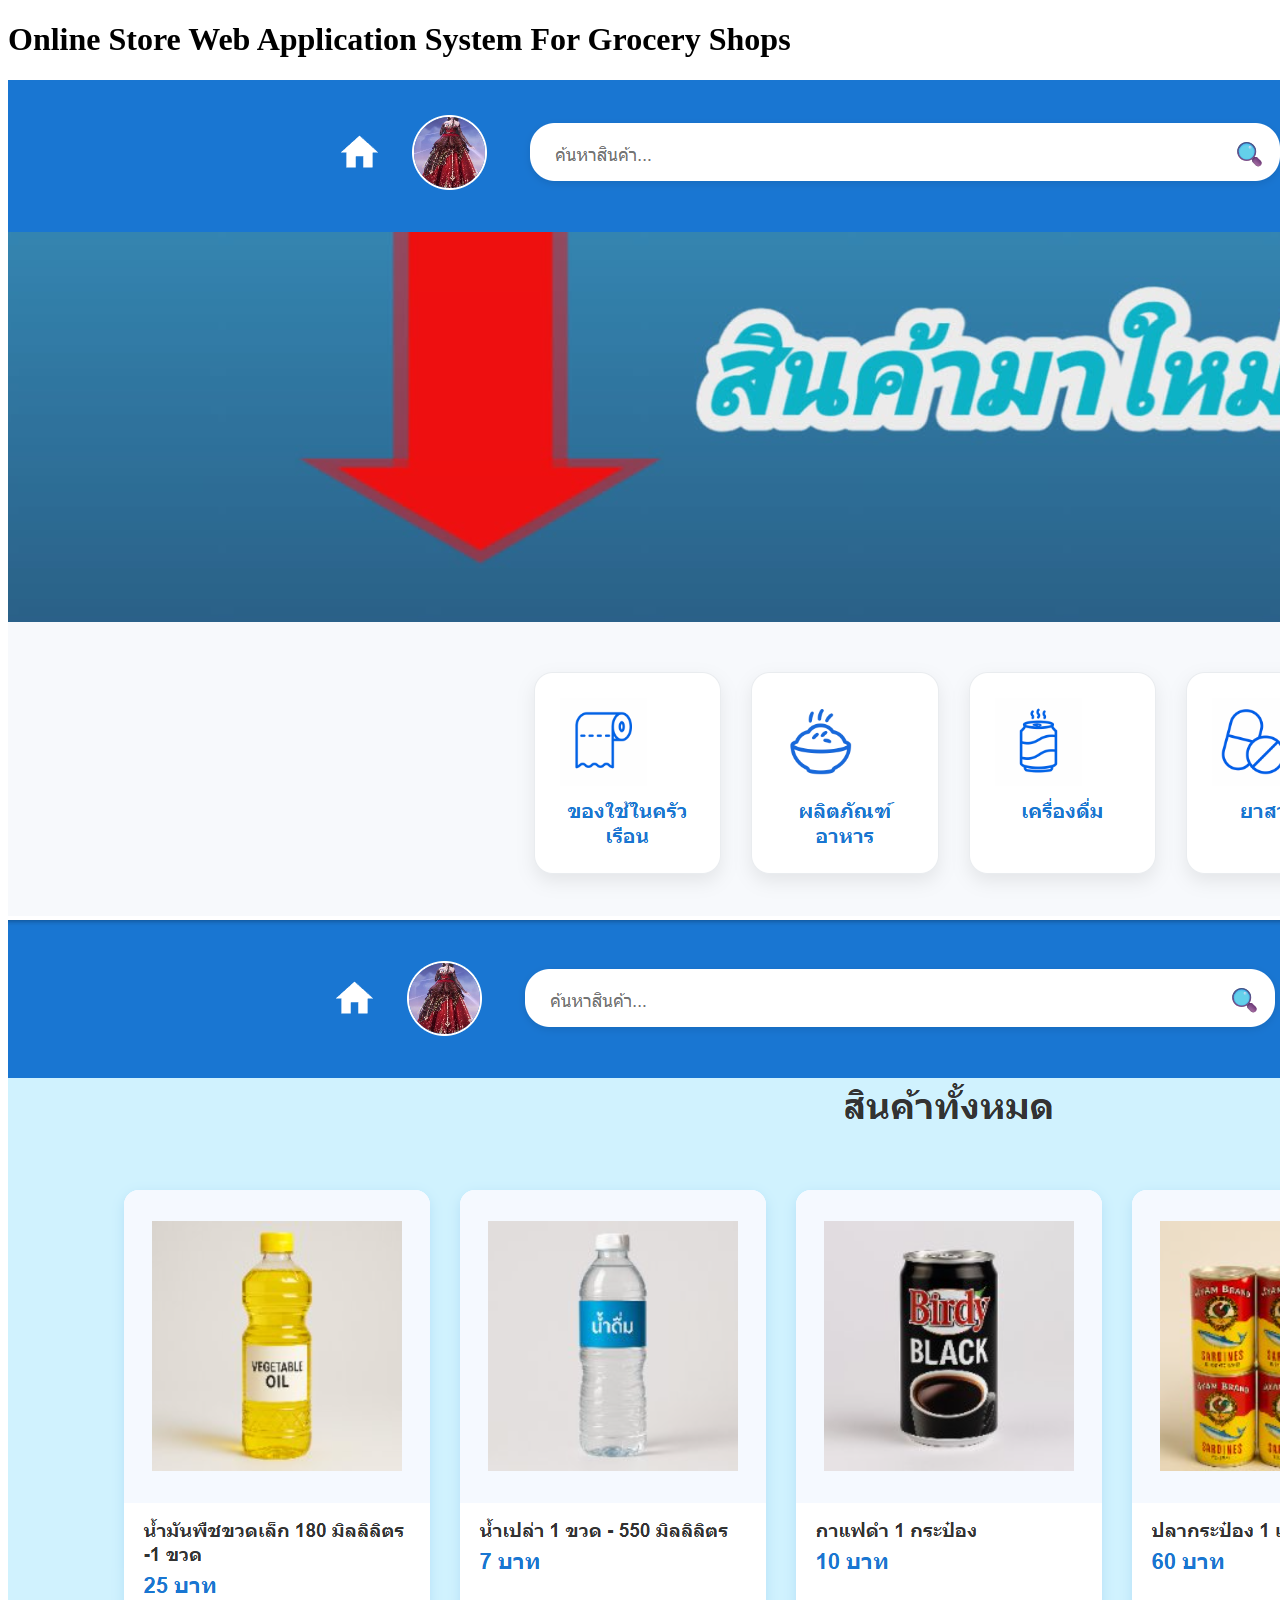
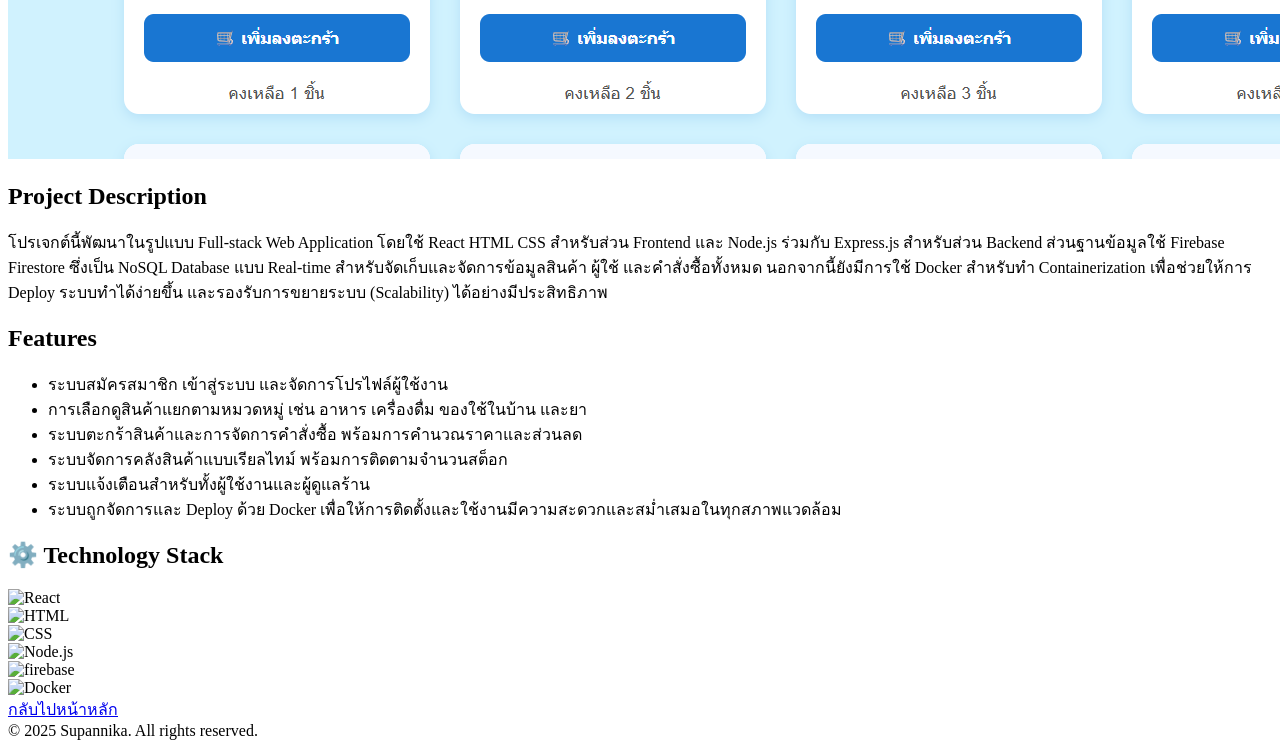
==== project-details.html @ 6dcb5ce2 "Update portfolio" ====
<!DOCTYPE html>
<html lang="th">
<head>
  <meta charset="UTF-8" />
  <meta name="viewport" content="width=device-width, initial-scale=1" />
  <title>Project Detail</title>
  <script src="https://cdn.tailwindcss.com"></script>
</head>
<body class="min-h-screen flex flex-col items-center p-4 bg-gray-900">

  <main class="max-w-4xl w-full bg-white rounded-xl shadow-lg p-6 md:p-10 mt-8 mb-8">
    <h1 class="text-2xl font-bold mb-6 text-center text-gray-900">Online Store Web Application System For Grocery Shops</h1>

    <img 
      src="images/projWeb2.png" 
      alt="ภาพตัวอย่างหน้าเว็บแอปฯร้านขายของชำ" 
      class="w-full max-w-md mx-auto rounded-lg shadow-md mb-6"
      loading="lazy"
    />
    <img 
      src="images/projWeb1.png" 
      alt="ภาพตัวอย่างหน้าเว็บแอปฯร้านขายของชำ" 
      class="w-full max-w-md mx-auto rounded-lg shadow-md mb-6"
      loading="lazy"
    />

    <section class="mb-6 text-gray-800 leading-relaxed">
      <h2 class="text-xl font-semibold mb-3">Project Description</h2>
      <p class="mt-3">
          โปรเจกต์นี้พัฒนาในรูปแบบ Full-stack Web Application โดยใช้ React HTML CSS สำหรับส่วน Frontend และ Node.js ร่วมกับ Express.js สำหรับส่วน Backend ส่วนฐานข้อมูลใช้ Firebase Firestore ซึ่งเป็น NoSQL Database แบบ Real-time สำหรับจัดเก็บและจัดการข้อมูลสินค้า ผู้ใช้ และคำสั่งซื้อทั้งหมด นอกจากนี้ยังมีการใช้ Docker สำหรับทำ Containerization เพื่อช่วยให้การ Deploy ระบบทำได้ง่ายขึ้น และรองรับการขยายระบบ (Scalability) ได้อย่างมีประสิทธิภาพ
      </p>
    </section>

    <section class="mb-6">
      <h2 class="text-xl font-semibold mb-3">Features</h2>
      <ul class="list-disc list-inside text-gray-700 space-y-1">
        <li>ระบบสมัครสมาชิก เข้าสู่ระบบ และจัดการโปรไฟล์ผู้ใช้งาน</li>
        <li>การเลือกดูสินค้าแยกตามหมวดหมู่ เช่น อาหาร เครื่องดื่ม ของใช้ในบ้าน และยา</li>
        <li>ระบบตะกร้าสินค้าและการจัดการคำสั่งซื้อ พร้อมการคำนวณราคาและส่วนลด</li>
        <li>ระบบจัดการคลังสินค้าแบบเรียลไทม์ พร้อมการติดตามจำนวนสต็อก</li>
        <li>ระบบแจ้งเตือนสำหรับทั้งผู้ใช้งานและผู้ดูแลร้าน</li>
        <li>ระบบถูกจัดการและ Deploy ด้วย Docker เพื่อให้การติดตั้งและใช้งานมีความสะดวกและสม่ำเสมอในทุกสภาพแวดล้อม</li>
      </ul>
    </section>

    <section class="mb-6">
     <h2 class="text-xl font-semibold mb-3 flex justify-center items-center gap-2">
     <span>⚙️</span>
     Technology Stack
     </h2>
     <div class="flex justify-center flex-wrap gap-4 text-blue-700">
          <div class="flex items-center gap-1 border border-blue-300 rounded-full px-3 py-1 shadow-sm">
               <span class="text-green-500">
                    <img src="https://img.icons8.com/?size=100&id=NfbyHexzVEDk&format=png&color=000000" alt="React">
               </span>
          </div>
          <div class="flex items-center gap-1 border border-blue-300 rounded-full px-3 py-1 shadow-sm">
               <span class="text-green-500">
                    <img src="https://img.icons8.com/?size=100&id=20909&format=png&color=000000" alt="HTML">
               </span>
          </div>
          <div class="flex items-center gap-1 border border-blue-300 rounded-full px-3 py-1 shadow-sm">
               <span class="text-green-500">
                    <img src="https://img.icons8.com/?size=100&id=21278&format=png&color=000000" alt="CSS">
               </span>
          </div>
          <div class="flex items-center gap-1 border border-blue-300 rounded-full px-3 py-1 shadow-sm">
               <span class="text-green-500">
                    <img src="https://img.icons8.com/?size=100&id=54087&format=png&color=000000" alt="Node.js">
               </span>
          </div>
          <div class="flex items-center gap-1 border border-blue-300 rounded-full px-3 py-1 shadow-sm">
               <span class="text-green-500">
                    <img src="https://img.icons8.com/?size=100&id=87330&format=png&color=000000" alt="firebase">
               </span>
          </div>
          <div class="flex items-center gap-1 border border-blue-300 rounded-full px-3 py-1 shadow-sm">
               <span class="text-green-500">
                    <img src="https://img.icons8.com/?size=100&id=cdYUlRaag9G9&format=png&color=000000" alt="Docker">
               </span>
          </div>
     </div>
     </section>

    <div class="text-center">
      <a href="https://missisa.github.io/about-supannika/" target="_blank" rel="noopener noreferrer" 
         class="inline-block bg-blue-600 text-white font-semibold px-8 py-3 rounded-full shadow hover:bg-blue-700 transition">
        กลับไปหน้าหลัก
      </a>
    </div>

  </main>

  <footer class="text-center text-gray-500 mb-4">
    © 2025 Supannika. All rights reserved.
  </footer>

</body>
</html>
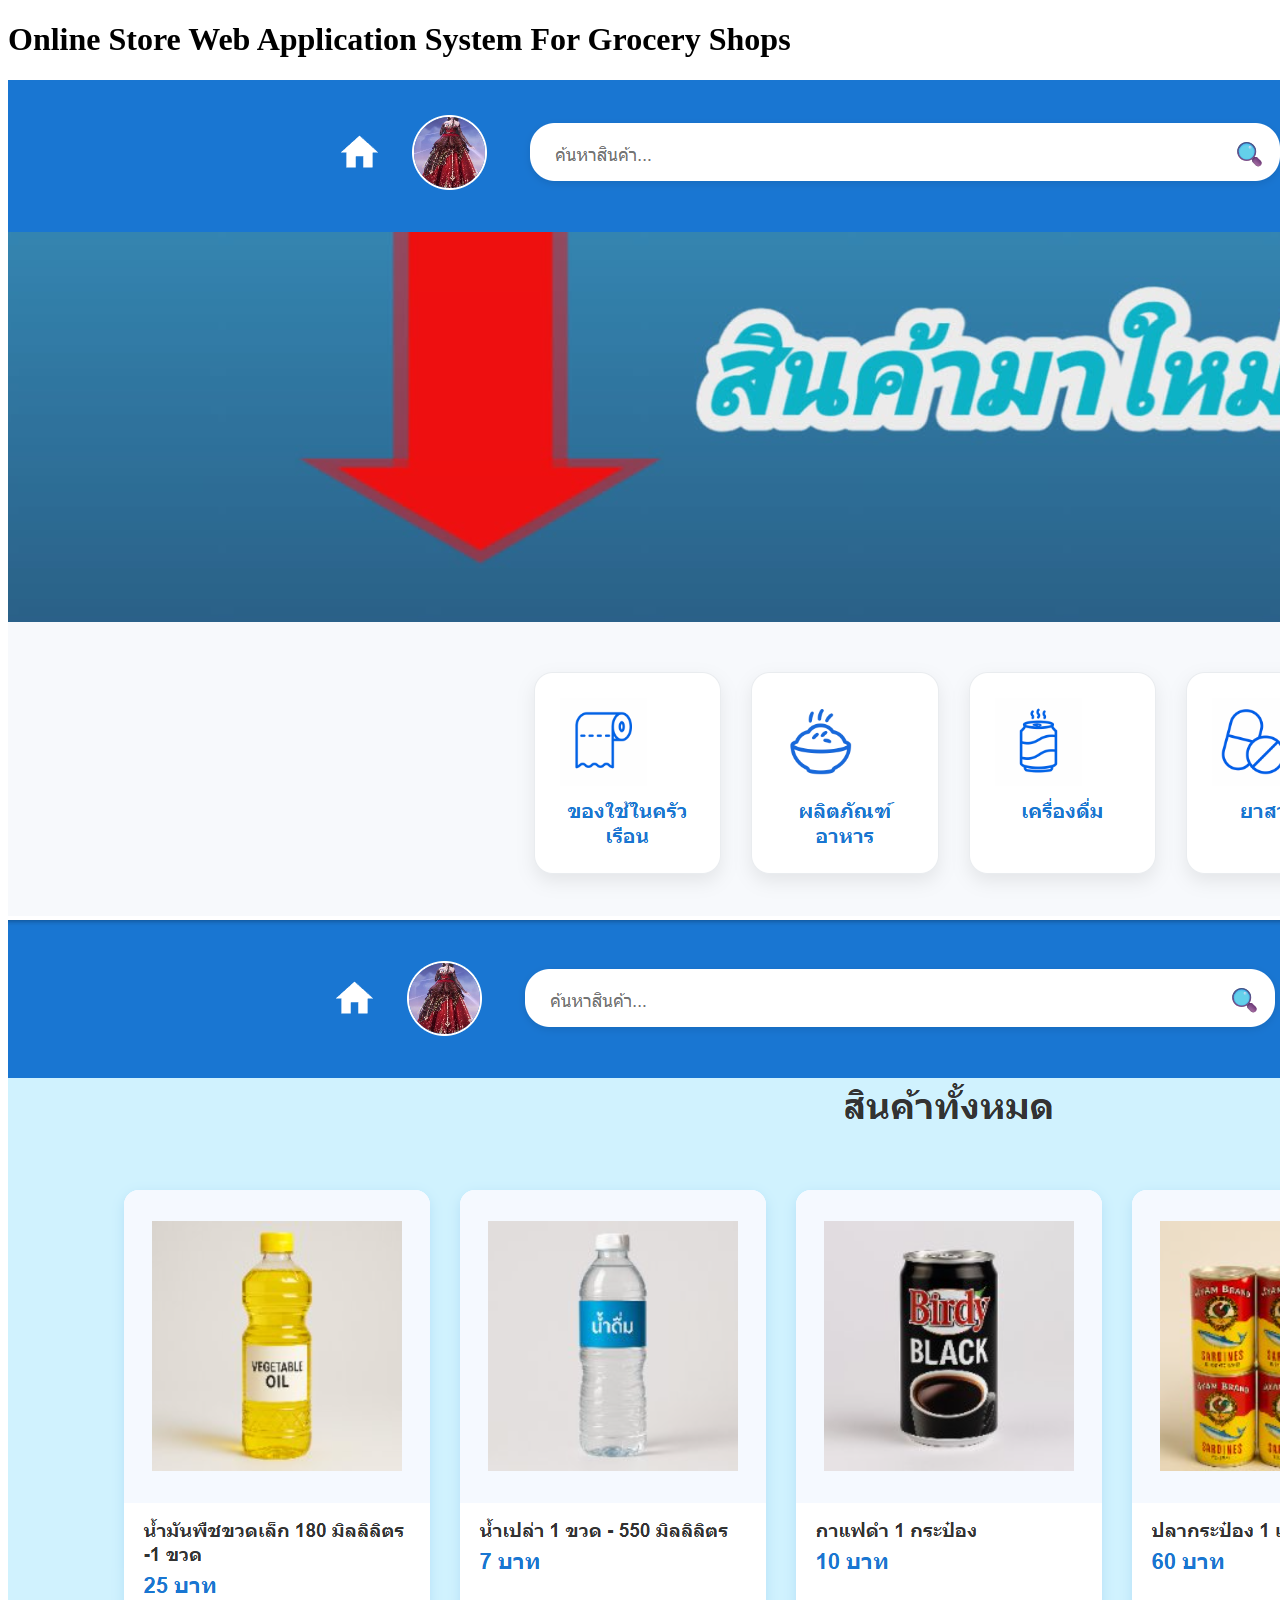
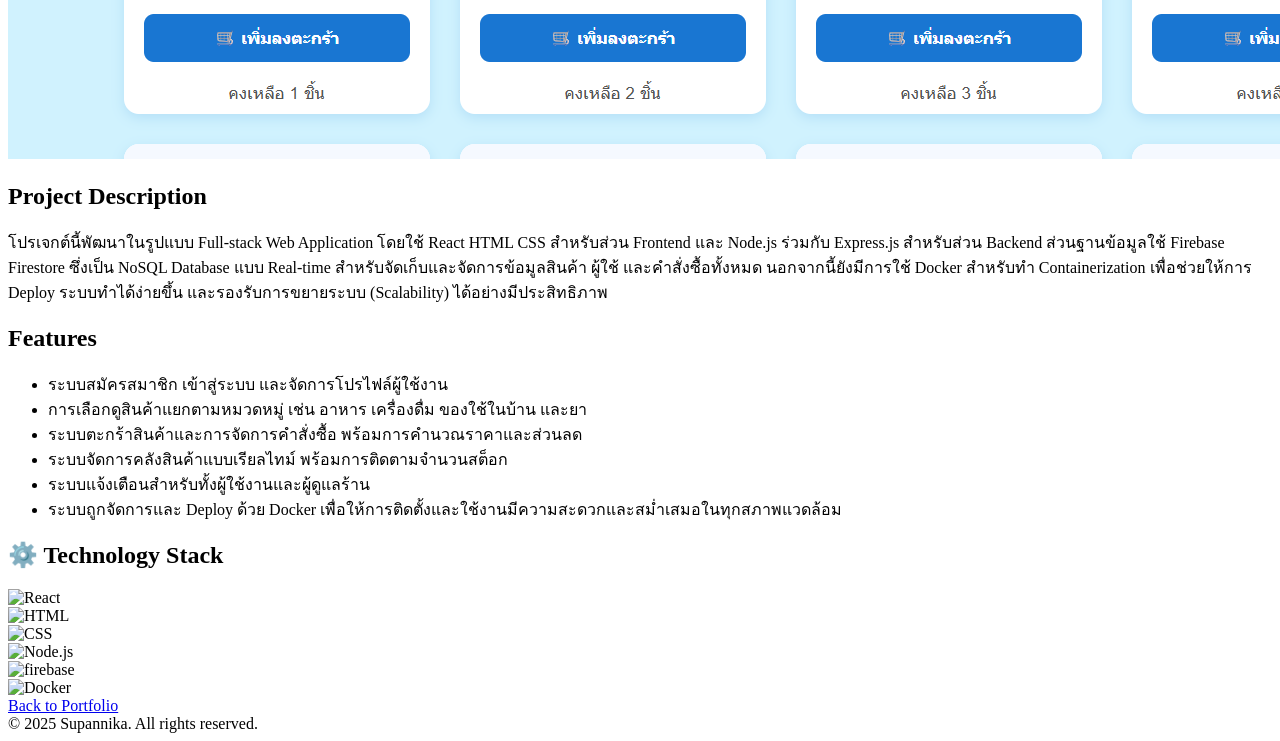
==== commit e4cf0408: "update download resume button" ====
--- a/project-details.html
+++ b/project-details.html
@@ -83,9 +83,9 @@
      </section>
 
     <div class="text-center">
-      <a href="https://missisa.github.io/about-supannika/" target="_blank" rel="noopener noreferrer" 
+      <a href="https://missisa.github.io/about-supannika-kha/" target="_blank" rel="noopener noreferrer" 
          class="inline-block bg-blue-600 text-white font-semibold px-8 py-3 rounded-full shadow hover:bg-blue-700 transition">
-        กลับไปหน้าหลัก
+        Back to Portfolio
       </a>
     </div>
 
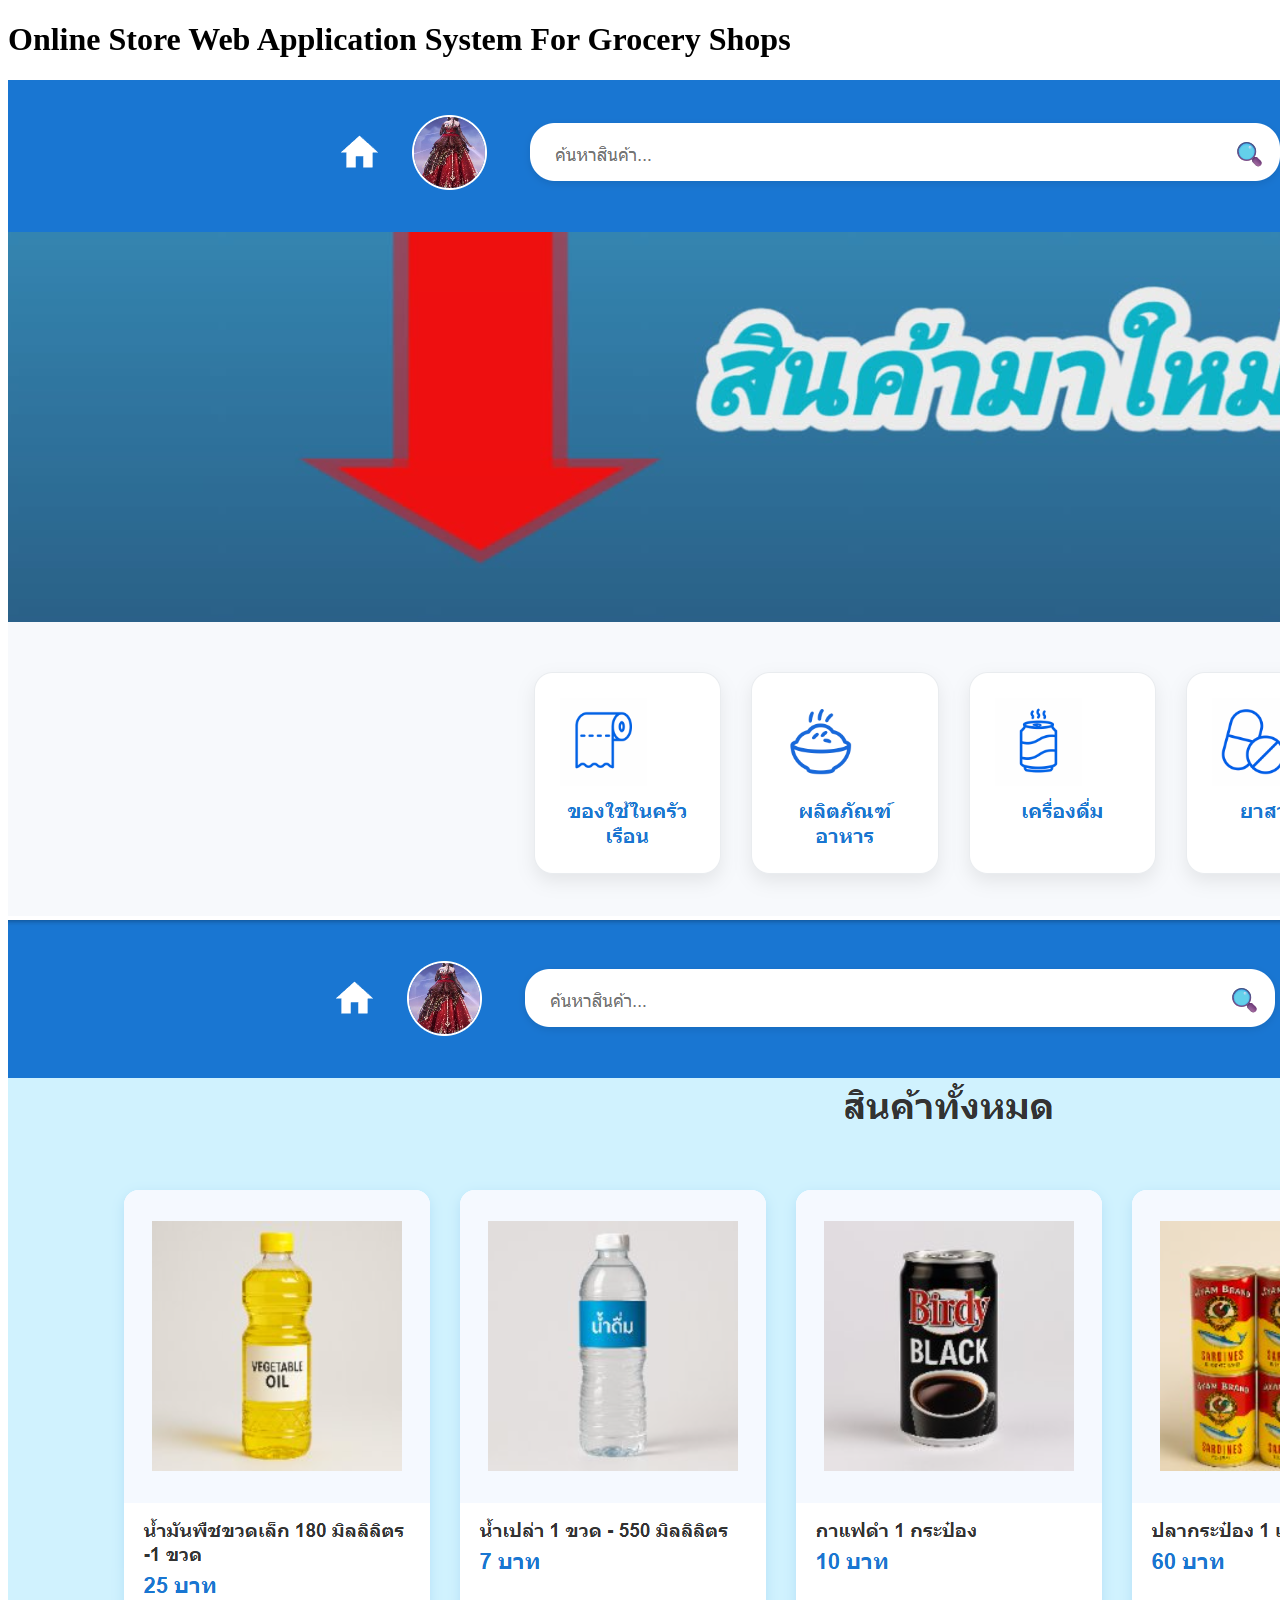
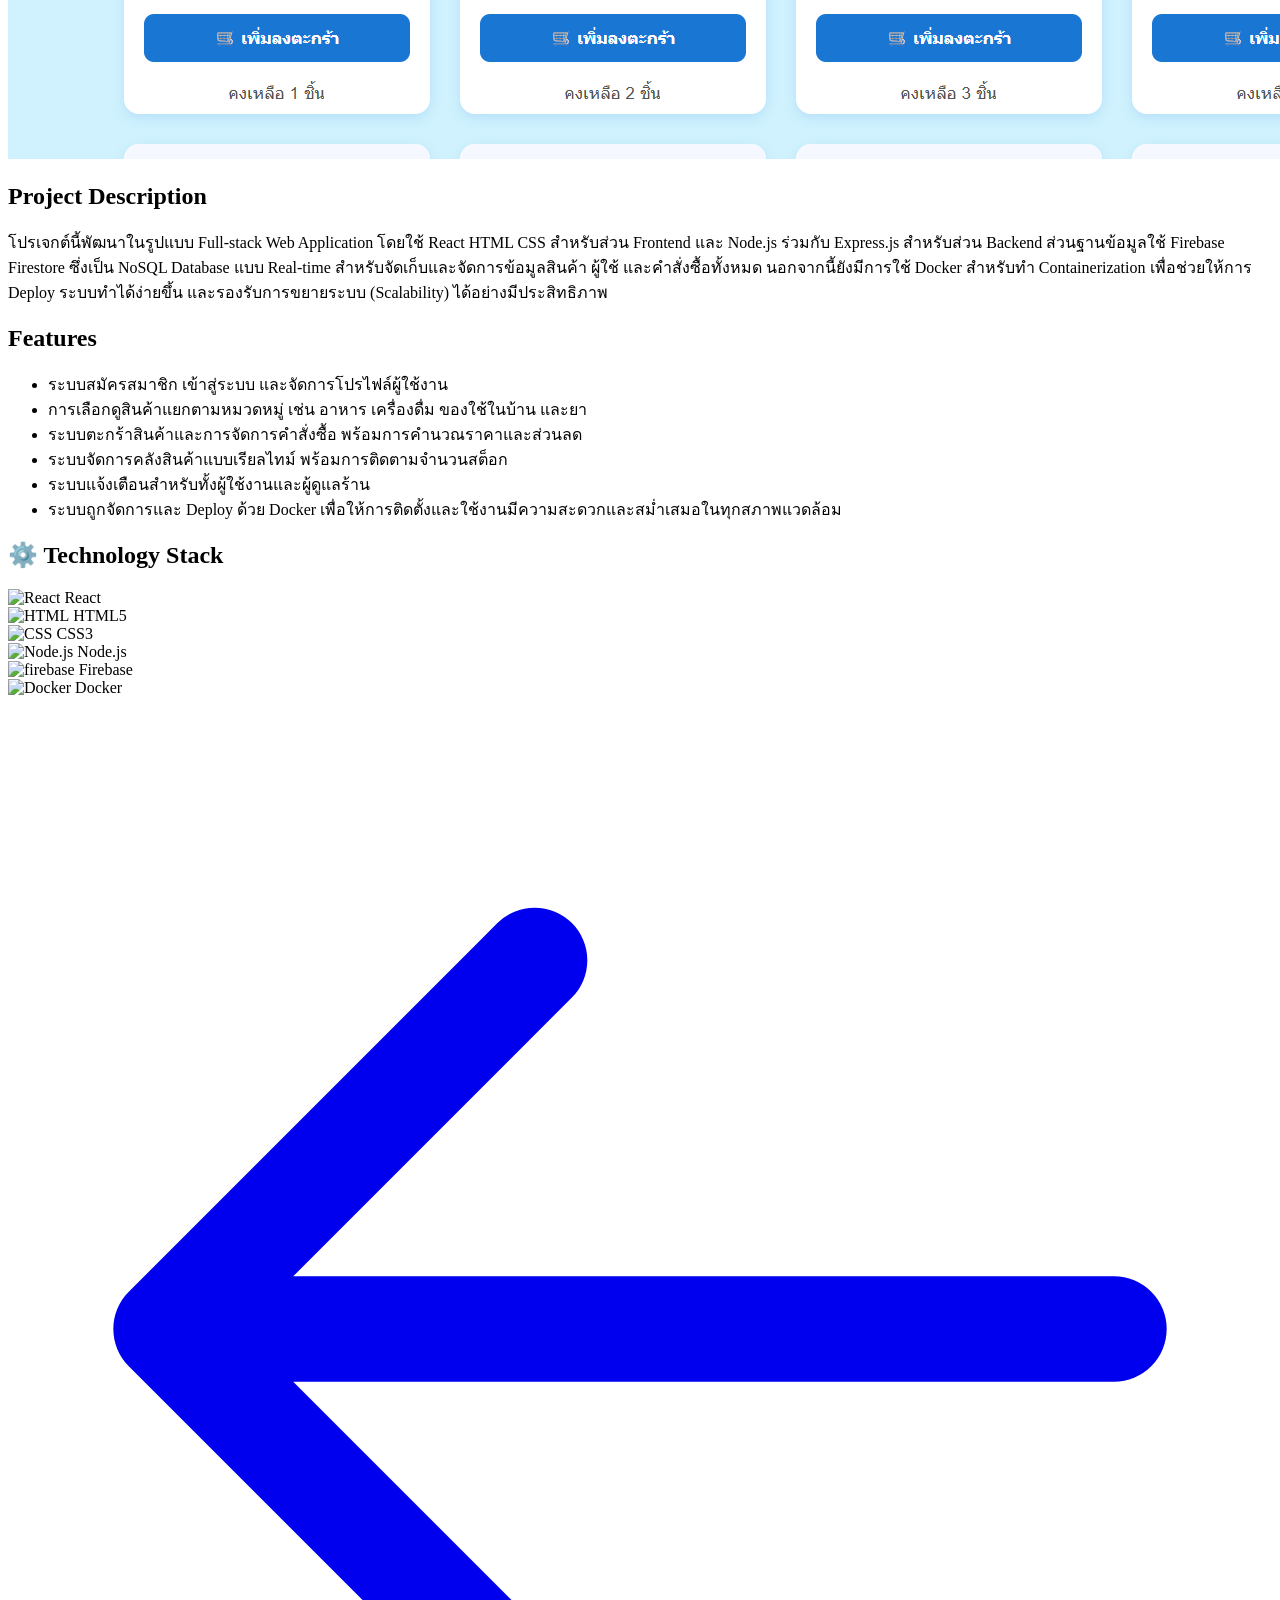
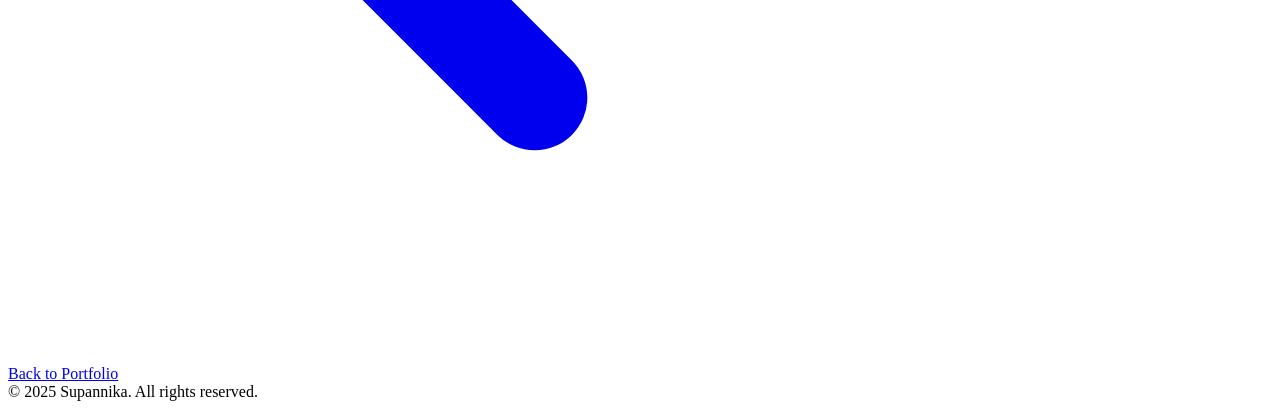
==== commit 9f52396e: "new version web add UX" ====
--- a/project-details.html
+++ b/project-details.html
@@ -3,37 +3,38 @@
 <head>
   <meta charset="UTF-8" />
   <meta name="viewport" content="width=device-width, initial-scale=1" />
-  <title>Project Detail</title>
+  <title>Project Detail - Supannika</title>
   <script src="https://cdn.tailwindcss.com"></script>
+  <style>
+    .reveal { animation: fadeUp 0.8s ease-out forwards; }
+    @keyframes fadeUp { from { opacity: 0; transform: translateY(30px); } to { opacity: 1; transform: translateY(0); } }
+    ::-webkit-scrollbar { width: 8px; }
+    ::-webkit-scrollbar-track { background: #1e202c; }
+    ::-webkit-scrollbar-thumb { background: #3b82f6; border-radius: 4px; }
+  </style>
 </head>
-<body class="min-h-screen flex flex-col items-center p-4 bg-gray-900">
+<body class="min-h-screen flex flex-col items-center p-4 bg-gray-900 text-white overflow-x-hidden">
 
-  <main class="max-w-4xl w-full bg-white rounded-xl shadow-lg p-6 md:p-10 mt-8 mb-8">
-    <h1 class="text-2xl font-bold mb-6 text-center text-gray-900">Online Store Web Application System For Grocery Shops</h1>
+  <main class="reveal max-w-4xl w-full bg-[#1e202c] border border-gray-800 rounded-2xl shadow-[0_10px_30px_rgba(59,130,246,0.15)] p-6 md:p-10 mt-8 mb-8">
+    <h1 class="text-2xl md:text-3xl font-bold mb-8 text-center text-transparent bg-clip-text bg-gradient-to-r from-blue-400 to-purple-500">
+      Online Store Web Application System For Grocery Shops
+    </h1>
 
-    <img 
-      src="images/projWeb2.png" 
-      alt="ภาพตัวอย่างหน้าเว็บแอปฯร้านขายของชำ" 
-      class="w-full max-w-md mx-auto rounded-lg shadow-md mb-6"
-      loading="lazy"
-    />
-    <img 
-      src="images/projWeb1.png" 
-      alt="ภาพตัวอย่างหน้าเว็บแอปฯร้านขายของชำ" 
-      class="w-full max-w-md mx-auto rounded-lg shadow-md mb-6"
-      loading="lazy"
-    />
+    <div class="grid grid-cols-1 md:grid-cols-2 gap-6 mb-8">
+      <img src="images/projWeb2.png" alt="ภาพตัวอย่างหน้าเว็บแอปฯร้านขายของชำ" class="w-full rounded-xl border border-gray-700 shadow-lg hover:scale-105 transition-transform duration-300" loading="lazy" />
+      <img src="images/projWeb1.png" alt="ภาพตัวอย่างหน้าเว็บแอปฯร้านขายของชำ" class="w-full rounded-xl border border-gray-700 shadow-lg hover:scale-105 transition-transform duration-300" loading="lazy" />
+    </div>
 
-    <section class="mb-6 text-gray-800 leading-relaxed">
-      <h2 class="text-xl font-semibold mb-3">Project Description</h2>
+    <section class="mb-8 text-gray-300 leading-relaxed bg-gray-800/50 p-6 rounded-xl border border-gray-700">
+      <h2 class="text-xl font-bold mb-3 text-blue-400">Project Description</h2>
       <p class="mt-3">
           โปรเจกต์นี้พัฒนาในรูปแบบ Full-stack Web Application โดยใช้ React HTML CSS สำหรับส่วน Frontend และ Node.js ร่วมกับ Express.js สำหรับส่วน Backend ส่วนฐานข้อมูลใช้ Firebase Firestore ซึ่งเป็น NoSQL Database แบบ Real-time สำหรับจัดเก็บและจัดการข้อมูลสินค้า ผู้ใช้ และคำสั่งซื้อทั้งหมด นอกจากนี้ยังมีการใช้ Docker สำหรับทำ Containerization เพื่อช่วยให้การ Deploy ระบบทำได้ง่ายขึ้น และรองรับการขยายระบบ (Scalability) ได้อย่างมีประสิทธิภาพ
       </p>
     </section>
 
-    <section class="mb-6">
-      <h2 class="text-xl font-semibold mb-3">Features</h2>
-      <ul class="list-disc list-inside text-gray-700 space-y-1">
+    <section class="mb-8">
+      <h2 class="text-xl font-bold mb-4 text-blue-400">Features</h2>
+      <ul class="list-disc pl-6 text-gray-300 space-y-2">
         <li>ระบบสมัครสมาชิก เข้าสู่ระบบ และจัดการโปรไฟล์ผู้ใช้งาน</li>
         <li>การเลือกดูสินค้าแยกตามหมวดหมู่ เช่น อาหาร เครื่องดื่ม ของใช้ในบ้าน และยา</li>
         <li>ระบบตะกร้าสินค้าและการจัดการคำสั่งซื้อ พร้อมการคำนวณราคาและส่วนลด</li>
@@ -43,57 +44,46 @@
       </ul>
     </section>
 
-    <section class="mb-6">
-     <h2 class="text-xl font-semibold mb-3 flex justify-center items-center gap-2">
-     <span>⚙️</span>
-     Technology Stack
+    <section class="mb-10">
+     <h2 class="text-xl font-bold mb-5 flex justify-center items-center gap-2 text-purple-400">
+     <span>⚙️</span> Technology Stack
      </h2>
-     <div class="flex justify-center flex-wrap gap-4 text-blue-700">
-          <div class="flex items-center gap-1 border border-blue-300 rounded-full px-3 py-1 shadow-sm">
-               <span class="text-green-500">
-                    <img src="https://img.icons8.com/?size=100&id=NfbyHexzVEDk&format=png&color=000000" alt="React">
-               </span>
+     <div class="flex justify-center flex-wrap gap-4">
+          <div class="flex items-center gap-2 bg-blue-900/30 border border-blue-500/30 rounded-full px-4 py-2 hover:bg-blue-800/50 transition">
+               <img src="https://img.icons8.com/?size=30&id=NfbyHexzVEDk&format=png" alt="React"> <span class="text-blue-300 font-semibold">React</span>
           </div>
-          <div class="flex items-center gap-1 border border-blue-300 rounded-full px-3 py-1 shadow-sm">
-               <span class="text-green-500">
-                    <img src="https://img.icons8.com/?size=100&id=20909&format=png&color=000000" alt="HTML">
-               </span>
+          <div class="flex items-center gap-2 bg-orange-900/30 border border-orange-500/30 rounded-full px-4 py-2 hover:bg-orange-800/50 transition">
+               <img src="https://img.icons8.com/?size=30&id=20909&format=png" alt="HTML"> <span class="text-orange-300 font-semibold">HTML5</span>
           </div>
-          <div class="flex items-center gap-1 border border-blue-300 rounded-full px-3 py-1 shadow-sm">
-               <span class="text-green-500">
-                    <img src="https://img.icons8.com/?size=100&id=21278&format=png&color=000000" alt="CSS">
-               </span>
+          <div class="flex items-center gap-2 bg-blue-900/30 border border-blue-500/30 rounded-full px-4 py-2 hover:bg-blue-800/50 transition">
+               <img src="https://img.icons8.com/?size=30&id=21278&format=png" alt="CSS"> <span class="text-blue-300 font-semibold">CSS3</span>
           </div>
-          <div class="flex items-center gap-1 border border-blue-300 rounded-full px-3 py-1 shadow-sm">
-               <span class="text-green-500">
-                    <img src="https://img.icons8.com/?size=100&id=54087&format=png&color=000000" alt="Node.js">
-               </span>
+          <div class="flex items-center gap-2 bg-green-900/30 border border-green-500/30 rounded-full px-4 py-2 hover:bg-green-800/50 transition">
+               <img src="https://img.icons8.com/?size=30&id=54087&format=png" alt="Node.js"> <span class="text-green-300 font-semibold">Node.js</span>
           </div>
-          <div class="flex items-center gap-1 border border-blue-300 rounded-full px-3 py-1 shadow-sm">
-               <span class="text-green-500">
-                    <img src="https://img.icons8.com/?size=100&id=87330&format=png&color=000000" alt="firebase">
-               </span>
+          <div class="flex items-center gap-2 bg-yellow-900/30 border border-yellow-500/30 rounded-full px-4 py-2 hover:bg-yellow-800/50 transition">
+               <img src="https://img.icons8.com/?size=30&id=87330&format=png" alt="firebase"> <span class="text-yellow-300 font-semibold">Firebase</span>
           </div>
-          <div class="flex items-center gap-1 border border-blue-300 rounded-full px-3 py-1 shadow-sm">
-               <span class="text-green-500">
-                    <img src="https://img.icons8.com/?size=100&id=cdYUlRaag9G9&format=png&color=000000" alt="Docker">
-               </span>
+          <div class="flex items-center gap-2 bg-sky-900/30 border border-sky-500/30 rounded-full px-4 py-2 hover:bg-sky-800/50 transition">
+               <img src="https://img.icons8.com/?size=30&id=cdYUlRaag9G9&format=png" alt="Docker"> <span class="text-sky-300 font-semibold">Docker</span>
           </div>
      </div>
      </section>
 
     <div class="text-center">
-      <a href="https://missisa.github.io/about-supannika-kha/" target="_blank" rel="noopener noreferrer" 
-         class="inline-block bg-blue-600 text-white font-semibold px-8 py-3 rounded-full shadow hover:bg-blue-700 transition">
+      <a href="index.html" class="inline-flex items-center gap-2 border-2 border-blue-500 text-blue-400 hover:bg-blue-500 hover:text-white px-8 py-3 rounded-full transition-all duration-300 shadow-[0_0_15px_rgba(59,130,246,0.3)] hover:shadow-[0_0_20px_rgba(59,130,246,0.6)] font-semibold hover:-translate-y-1">
+        <svg xmlns="http://www.w3.org/2000/svg" class="h-5 w-5" fill="none" viewBox="0 0 24 24" stroke="currentColor">
+          <path stroke-linecap="round" stroke-linejoin="round" stroke-width="2" d="M10 19l-7-7m0 0l7-7m-7 7h18" />
+        </svg>
         Back to Portfolio
       </a>
     </div>
 
   </main>
 
-  <footer class="text-center text-gray-500 mb-4">
-    © 2025 Supannika. All rights reserved.
+  <footer class="text-center text-gray-500 mb-4 text-sm">
+    &copy; 2025 Supannika. All rights reserved.
   </footer>
 
 </body>
-</html>
+</html>
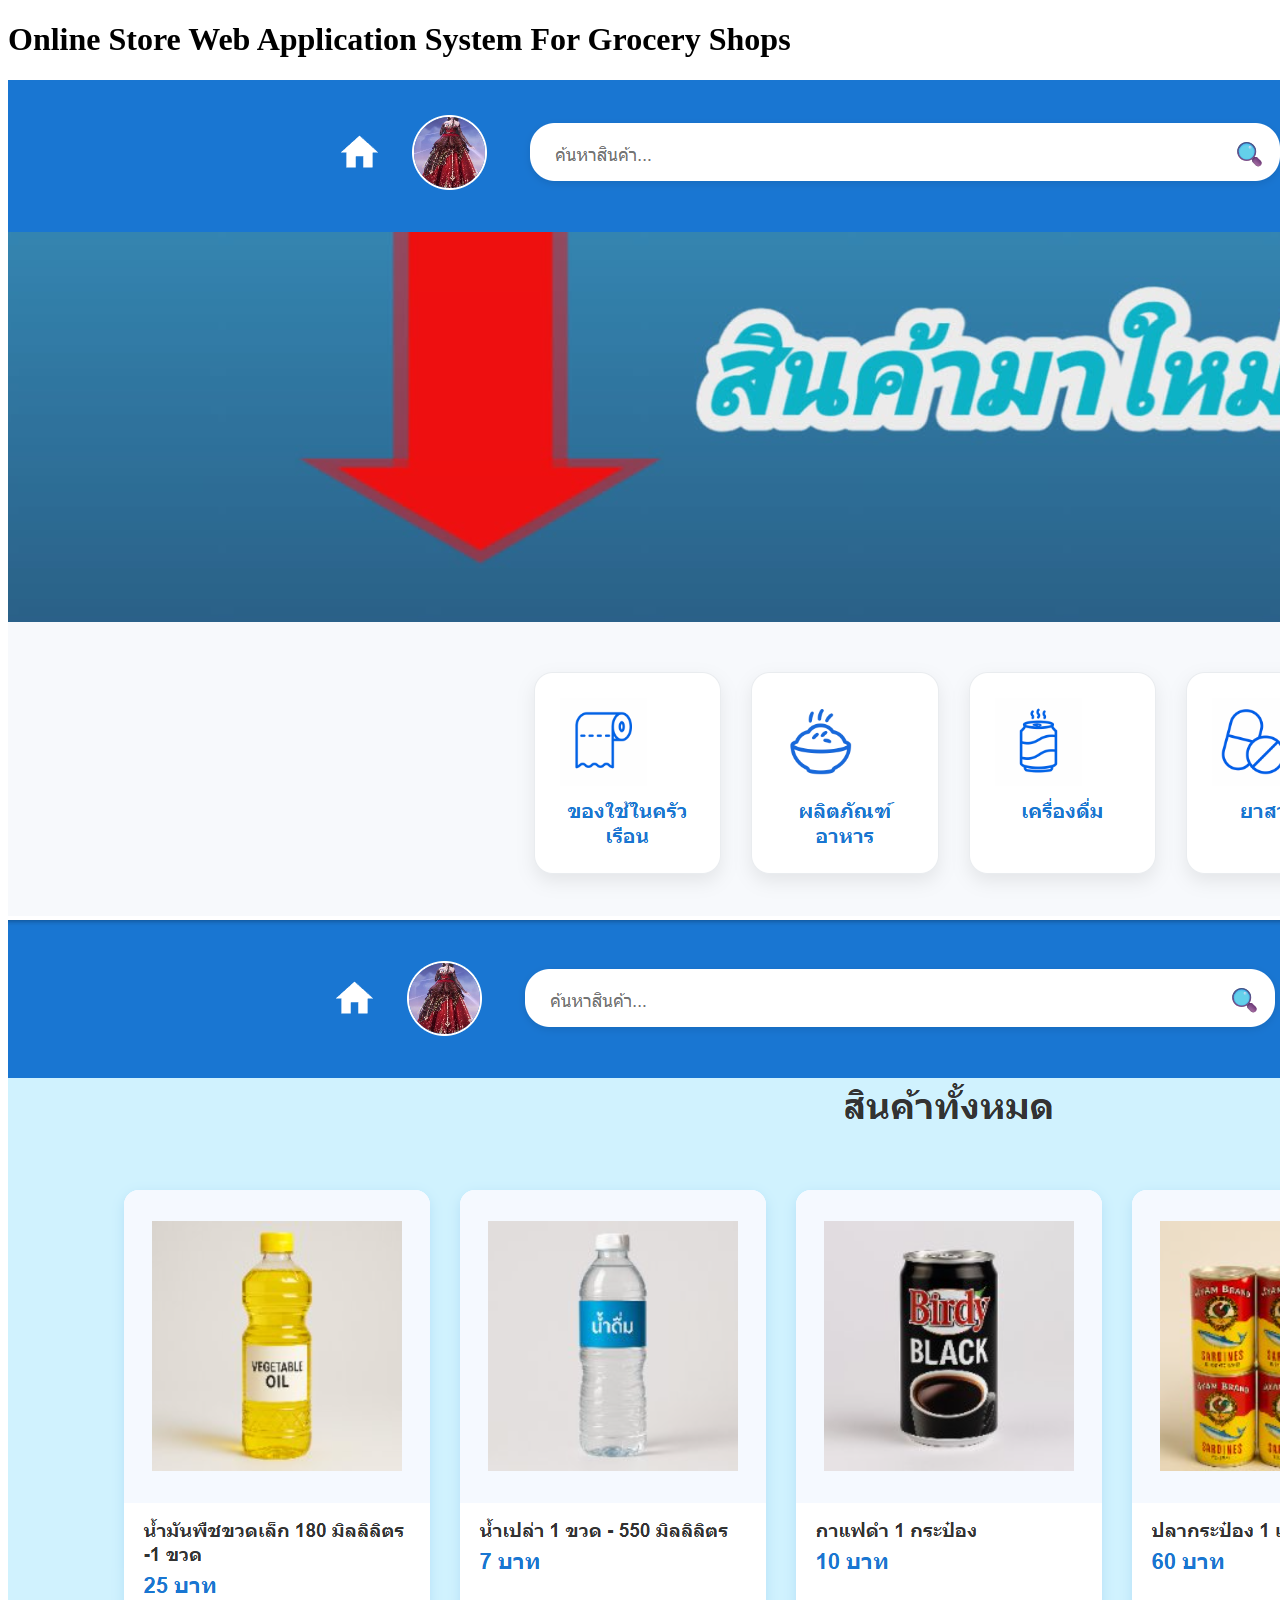
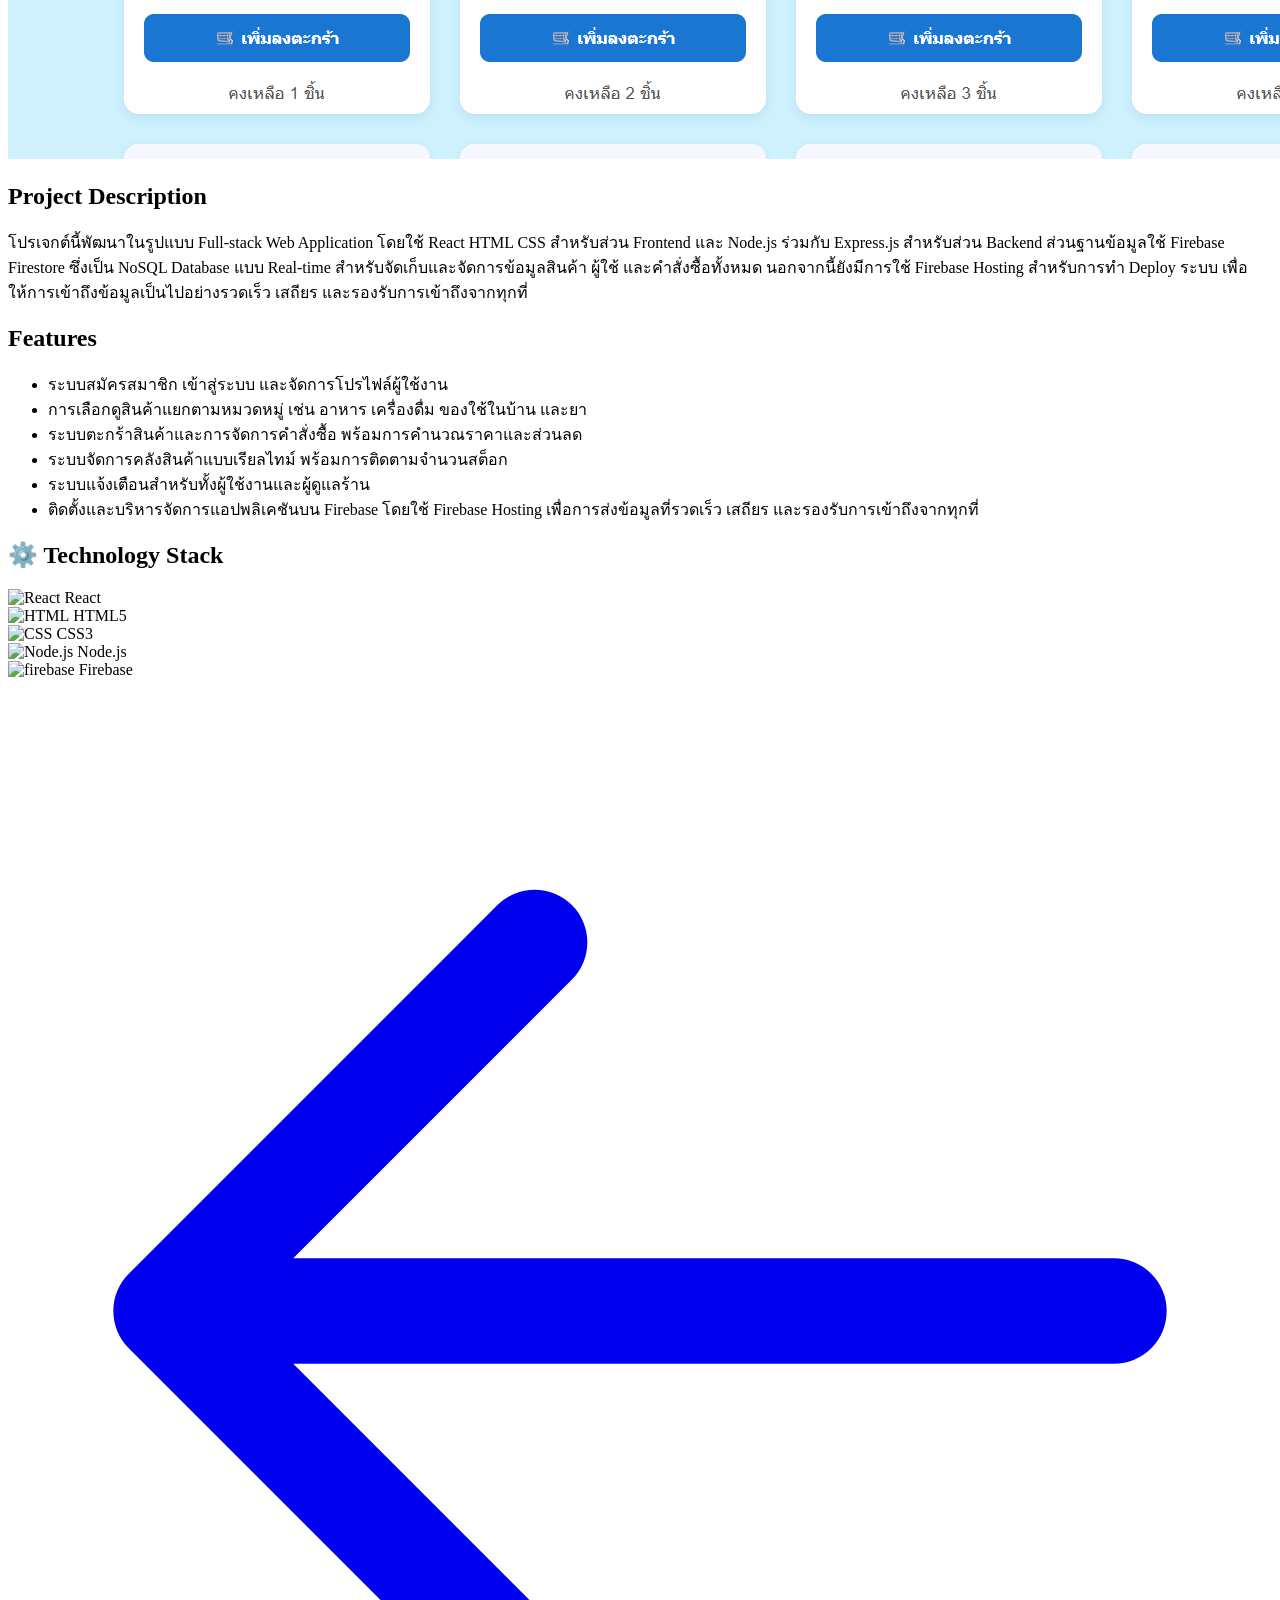
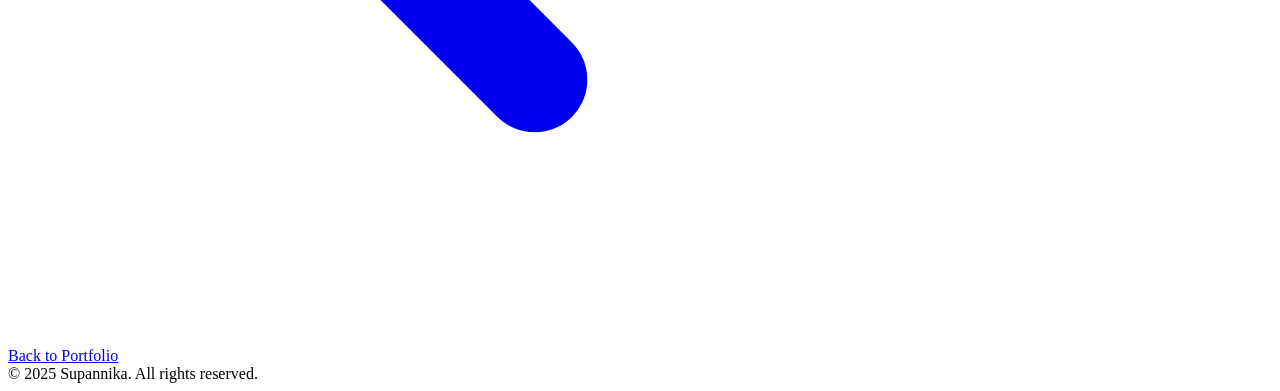
==== commit 29129170: "update" ====
--- a/project-details.html
+++ b/project-details.html
@@ -28,7 +28,7 @@
     <section class="mb-8 text-gray-300 leading-relaxed bg-gray-800/50 p-6 rounded-xl border border-gray-700">
       <h2 class="text-xl font-bold mb-3 text-blue-400">Project Description</h2>
       <p class="mt-3">
-          โปรเจกต์นี้พัฒนาในรูปแบบ Full-stack Web Application โดยใช้ React HTML CSS สำหรับส่วน Frontend และ Node.js ร่วมกับ Express.js สำหรับส่วน Backend ส่วนฐานข้อมูลใช้ Firebase Firestore ซึ่งเป็น NoSQL Database แบบ Real-time สำหรับจัดเก็บและจัดการข้อมูลสินค้า ผู้ใช้ และคำสั่งซื้อทั้งหมด นอกจากนี้ยังมีการใช้ Docker สำหรับทำ Containerization เพื่อช่วยให้การ Deploy ระบบทำได้ง่ายขึ้น และรองรับการขยายระบบ (Scalability) ได้อย่างมีประสิทธิภาพ
+          โปรเจกต์นี้พัฒนาในรูปแบบ Full-stack Web Application โดยใช้ React HTML CSS สำหรับส่วน Frontend และ Node.js ร่วมกับ Express.js สำหรับส่วน Backend ส่วนฐานข้อมูลใช้ Firebase Firestore ซึ่งเป็น NoSQL Database แบบ Real-time สำหรับจัดเก็บและจัดการข้อมูลสินค้า ผู้ใช้ และคำสั่งซื้อทั้งหมด นอกจากนี้ยังมีการใช้ Firebase Hosting สำหรับการทำ Deploy ระบบ เพื่อให้การเข้าถึงข้อมูลเป็นไปอย่างรวดเร็ว เสถียร และรองรับการเข้าถึงจากทุกที่
       </p>
     </section>
 
@@ -40,7 +40,7 @@
         <li>ระบบตะกร้าสินค้าและการจัดการคำสั่งซื้อ พร้อมการคำนวณราคาและส่วนลด</li>
         <li>ระบบจัดการคลังสินค้าแบบเรียลไทม์ พร้อมการติดตามจำนวนสต็อก</li>
         <li>ระบบแจ้งเตือนสำหรับทั้งผู้ใช้งานและผู้ดูแลร้าน</li>
-        <li>ระบบถูกจัดการและ Deploy ด้วย Docker เพื่อให้การติดตั้งและใช้งานมีความสะดวกและสม่ำเสมอในทุกสภาพแวดล้อม</li>
+        <li>ติดตั้งและบริหารจัดการแอปพลิเคชันบน Firebase โดยใช้ Firebase Hosting เพื่อการส่งข้อมูลที่รวดเร็ว เสถียร และรองรับการเข้าถึงจากทุกที่</li>
       </ul>
     </section>
 
@@ -64,9 +64,6 @@
           <div class="flex items-center gap-2 bg-yellow-900/30 border border-yellow-500/30 rounded-full px-4 py-2 hover:bg-yellow-800/50 transition">
                <img src="https://img.icons8.com/?size=30&id=87330&format=png" alt="firebase"> <span class="text-yellow-300 font-semibold">Firebase</span>
           </div>
-          <div class="flex items-center gap-2 bg-sky-900/30 border border-sky-500/30 rounded-full px-4 py-2 hover:bg-sky-800/50 transition">
-               <img src="https://img.icons8.com/?size=30&id=cdYUlRaag9G9&format=png" alt="Docker"> <span class="text-sky-300 font-semibold">Docker</span>
-          </div>
      </div>
      </section>
 
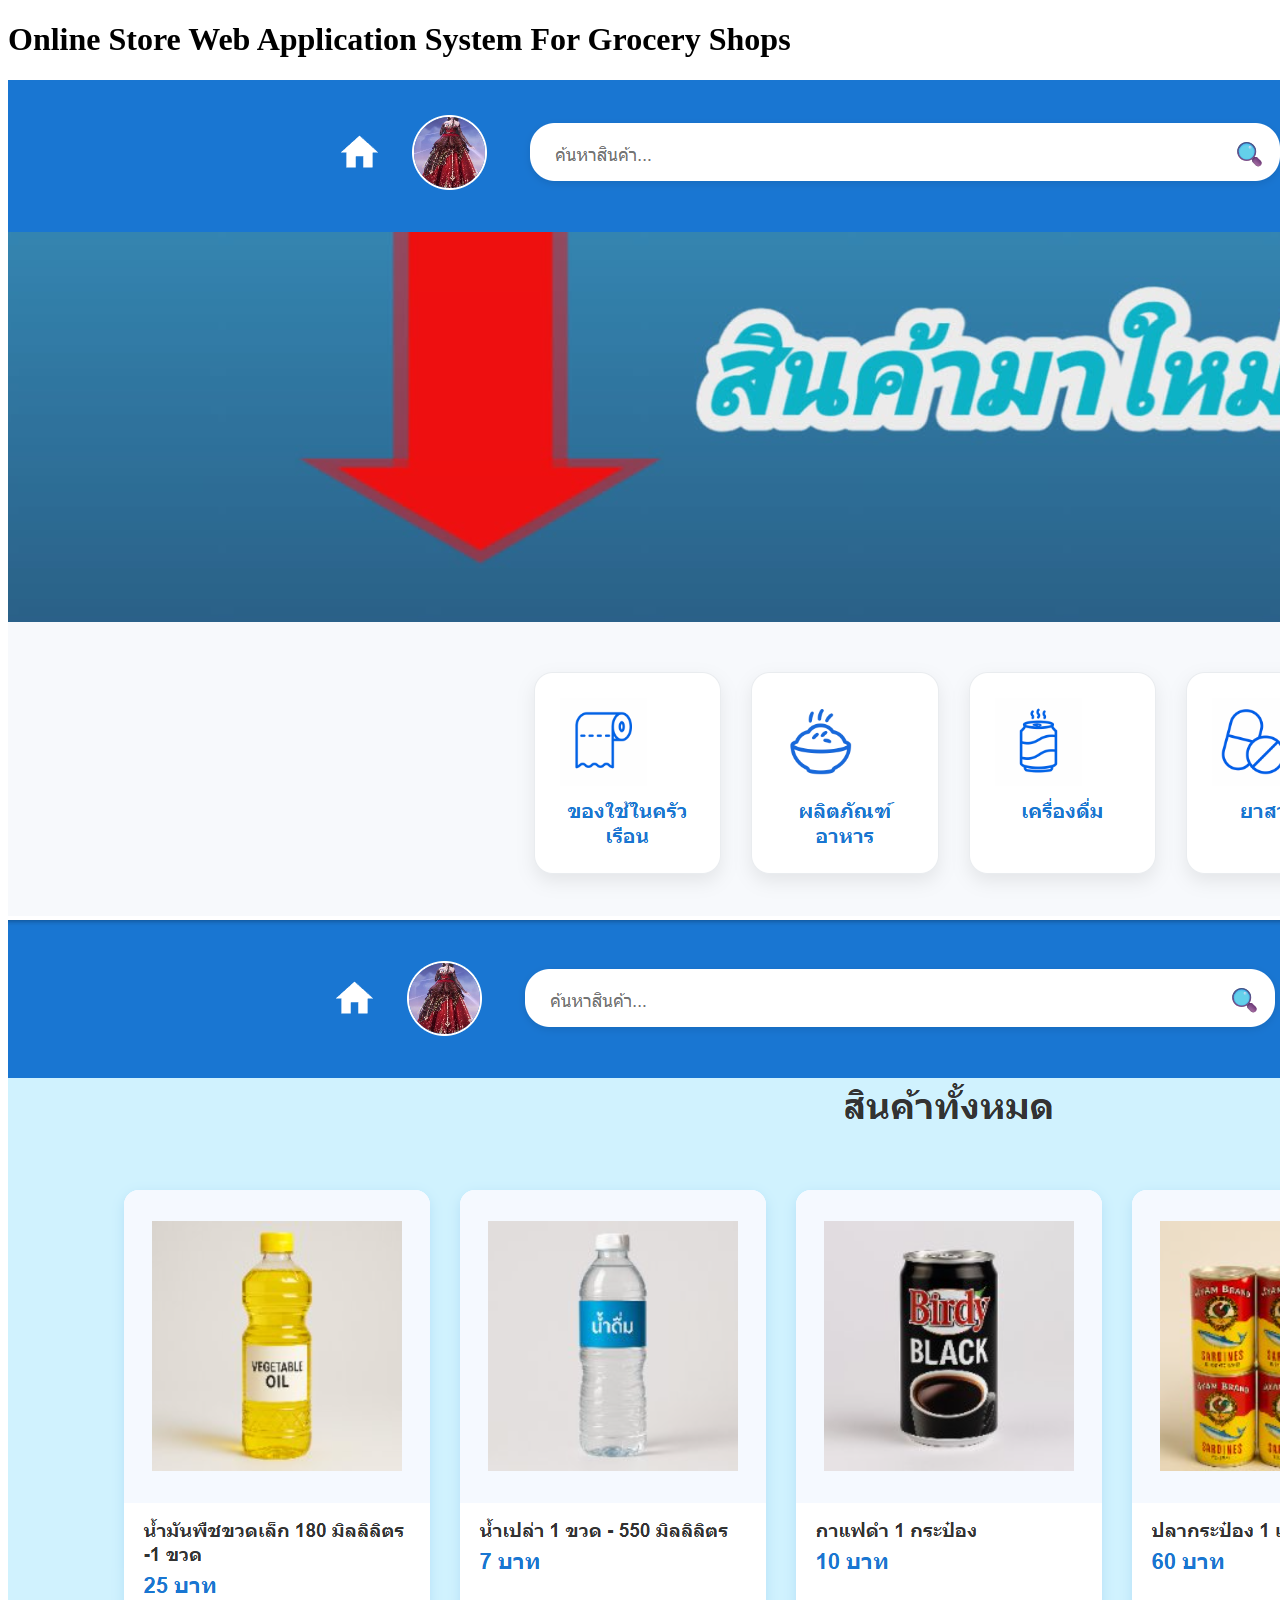
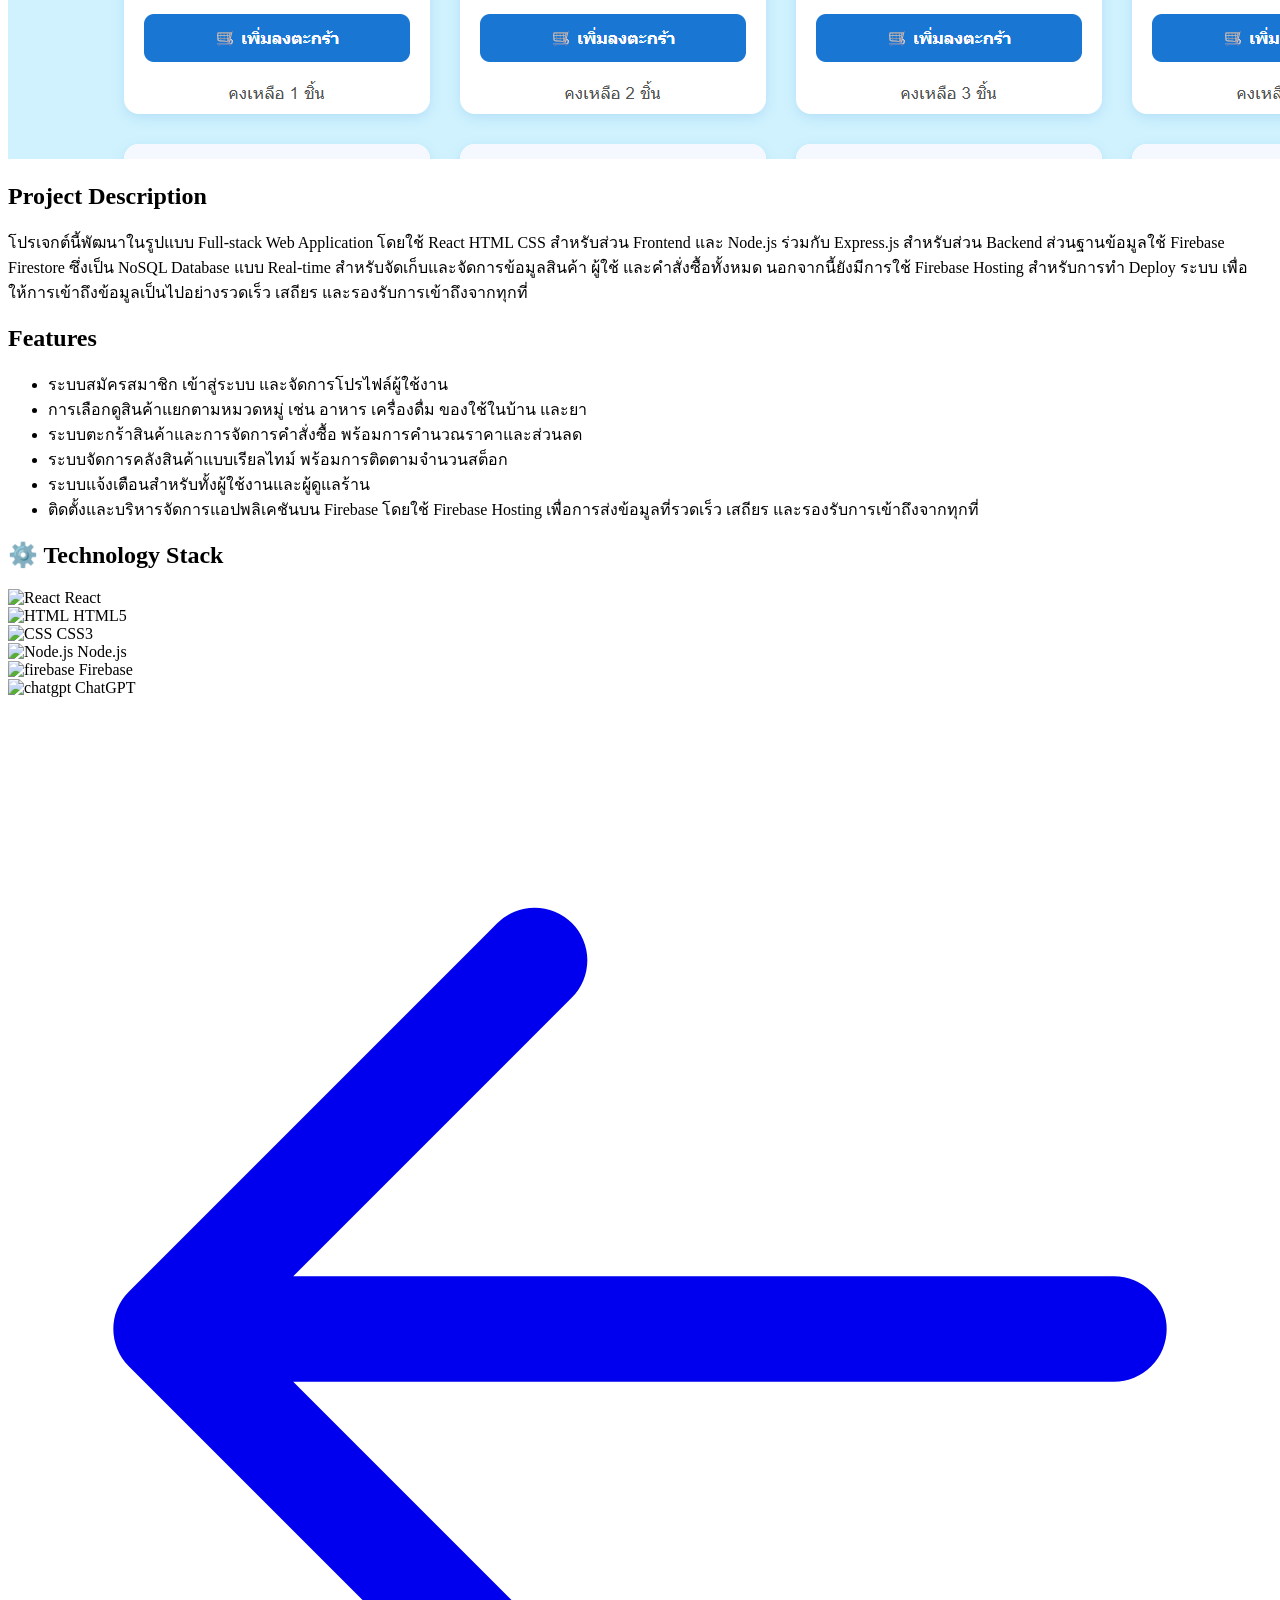
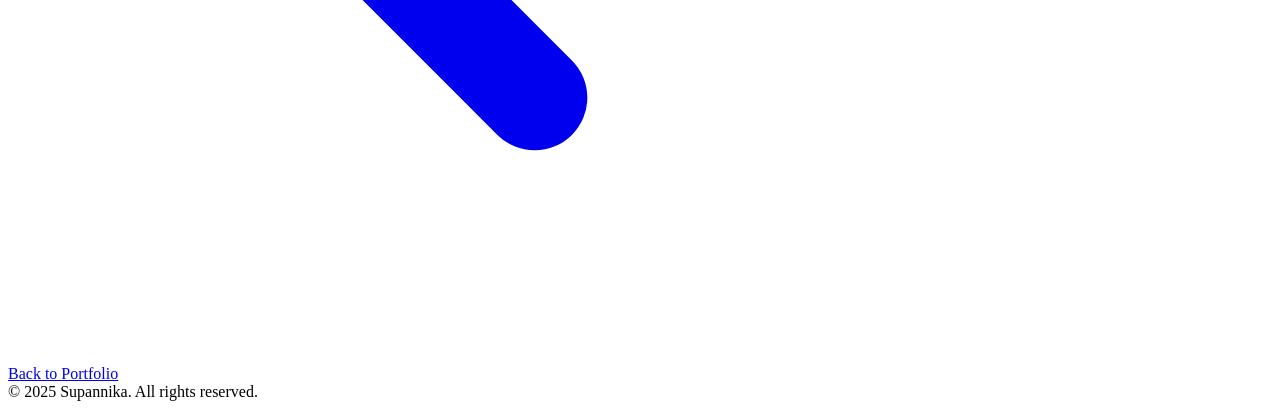
==== commit 92d04f49: "update" ====
--- a/project-details.html
+++ b/project-details.html
@@ -64,6 +64,9 @@
           <div class="flex items-center gap-2 bg-yellow-900/30 border border-yellow-500/30 rounded-full px-4 py-2 hover:bg-yellow-800/50 transition">
                <img src="https://img.icons8.com/?size=30&id=87330&format=png" alt="firebase"> <span class="text-yellow-300 font-semibold">Firebase</span>
           </div>
+          <div class="flex items-center gap-2 bg-gray-900/30 border border-gray-500/30 rounded-full px-4 py-2 hover:bg-gray-800/50 transition">
+               <img src="https://img.icons8.com/?size=30&id=ka3InxFU3QZa&format=png" alt="chatgpt"> <span class="text-gray-300 font-semibold">ChatGPT</span>
+          </div>
      </div>
      </section>
 
